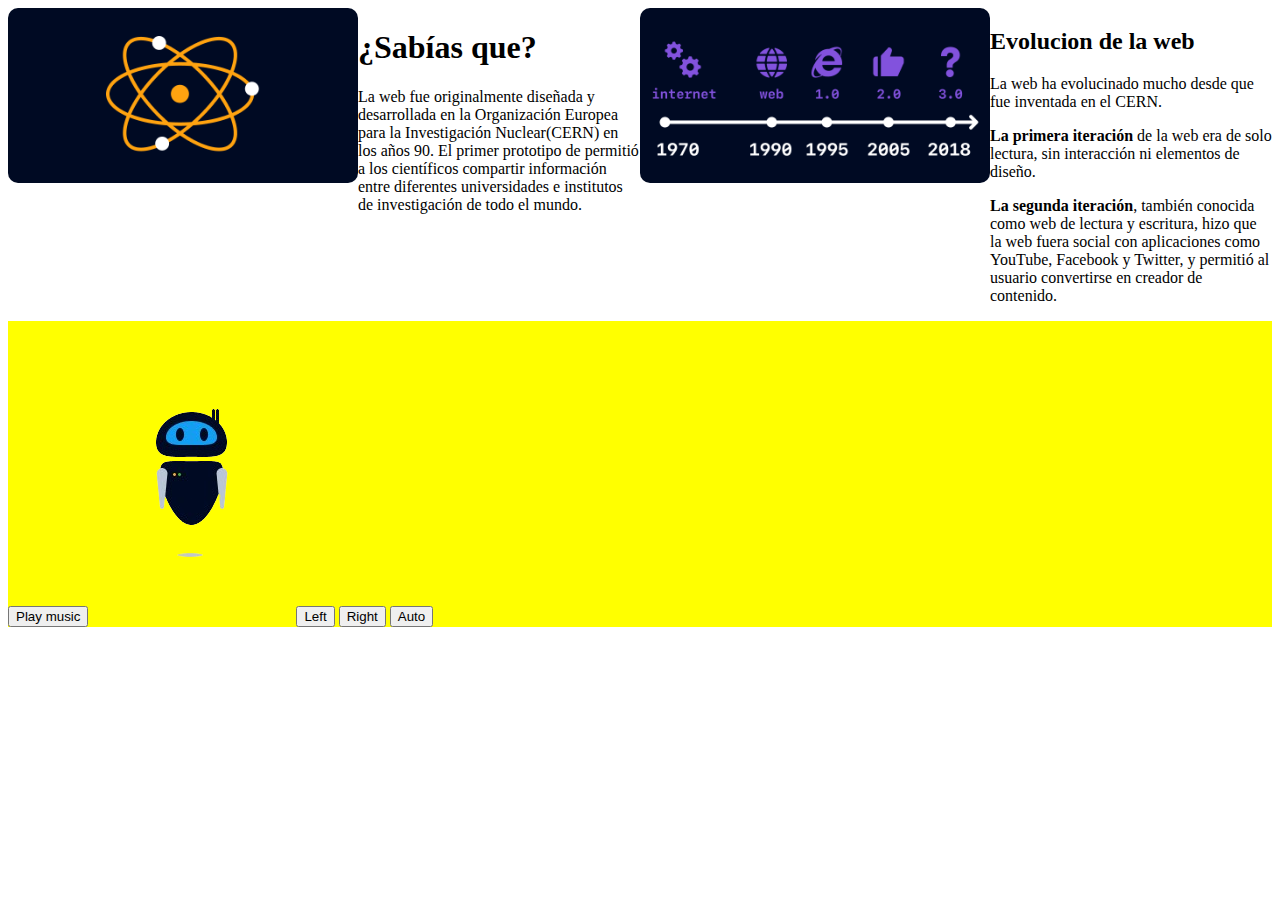
==== web/index.html @ 0d3b0c21 "first commit" ====
<!DOCTYPE html>
<html lang="en">
  <head>
    <meta charset="UTF-8" />
    <meta name="viewport" content="width=device-width, initial-scale=1.0" />
    <title>Document</title>
    <link rel="stylesheet" href="styles.css" />
    <script defer src="app.js"></script>
  </head>
  <body>
    <header></header>
    <main>
      <article>
        <div class="container">
          <section class="column">
            <img src="img/atom.webp" width="350px" alt="atom" />
            <div>
              <h1>¿Sabías que?</h1>
              <p>
                La web fue originalmente diseñada y desarrollada en la
                Organización Europea para la Investigación Nuclear(CERN) en los
                años 90. El primer prototipo de permitió a los científicos
                compartir información entre diferentes universidades e
                institutos de investigación de todo el mundo.
              </p>
            </div>
          </section>

          <section class="column">
            <img src="img/evolution.webp" width="350px" alt="timeline" />

            <div>
              <h2>Evolucion de la web</h2>
              <p>
                La web ha evolucinado mucho desde que fue inventada en el CERN.
              </p>
              <p>
                <b>La primera iteración</b> de la web era de solo lectura, sin
                interacción ni elementos de diseño.
              </p>
              <p>
                <b>La segunda iteración</b>, también conocida como web de
                lectura y escritura, hizo que la web fuera social con
                aplicaciones como YouTube, Facebook y Twitter, y permitió al
                usuario convertirse en creador de contenido.
              </p>
            </div>
          </section>
        </div>

        <div id="disco">
          <button id="play">Play music</button>
          <img src="img/robot-c.png" alt="robot" id="robot" />
          <button id="left">Left</button>
          <button id="right">Right</button>
          <button id="auto">Auto</button>
        </div>
      </article>
    </main>
    <footer></footer>
  </body>
</html>
---- web/styles.css ----
.container {
  display: grid;
  grid-template-columns: 1fr 1fr;
}

.column {
  display: grid;
  grid-template-columns: 1fr 1fr;
}
img {
  border-radius: 10px;
}

#disco {
  background-color: #ffff00;
}
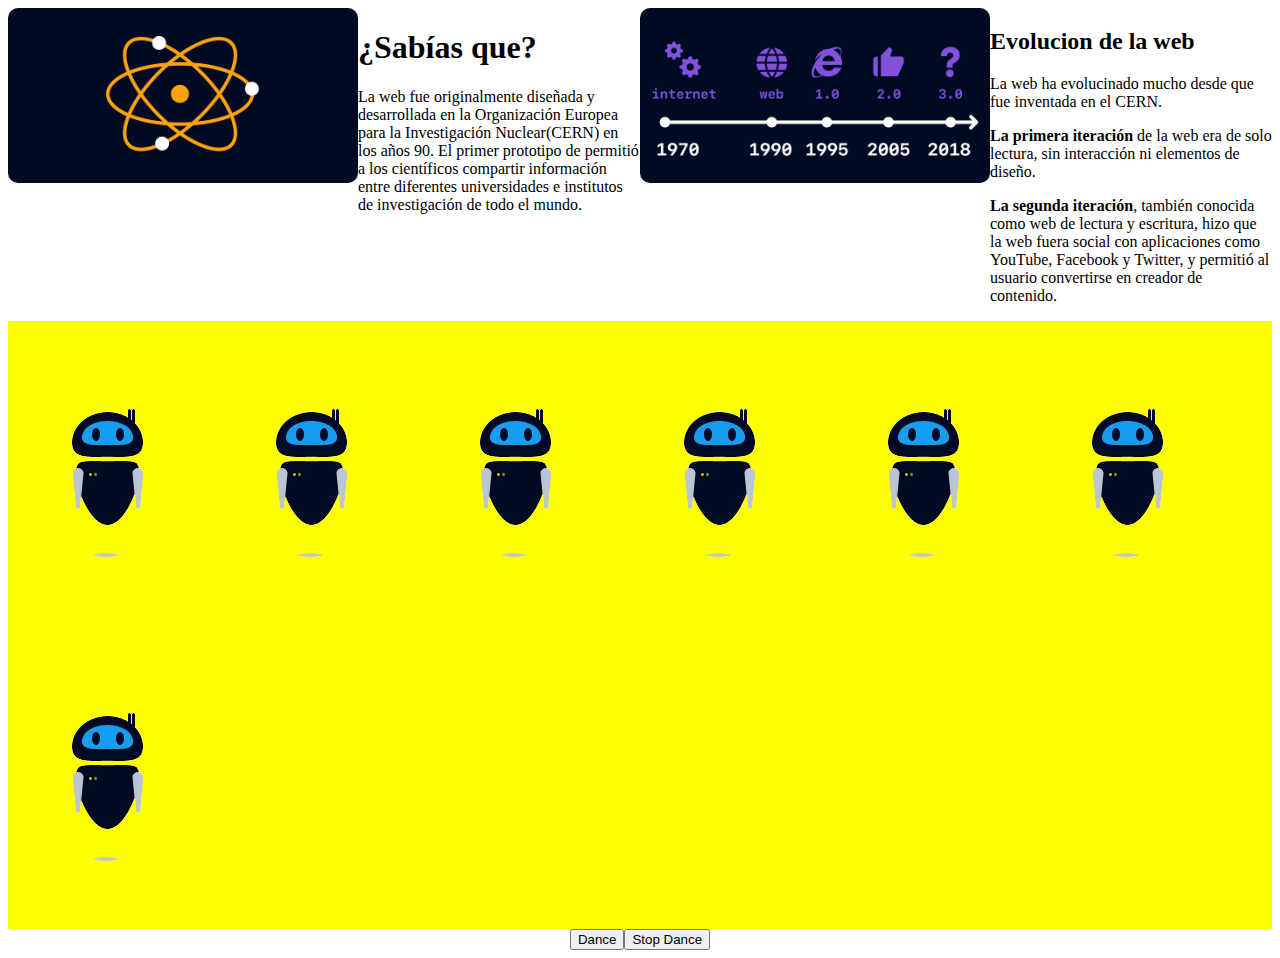
==== commit c399545a: "Evolution" ====
--- a/web/index.html
+++ b/web/index.html
@@ -49,11 +49,21 @@
         </div>
 
         <div id="disco">
-          <button id="play">Play music</button>
+          <!--           <button id="play">Play music</button> -->
           <img src="img/robot-c.png" alt="robot" id="robot" />
-          <button id="left">Left</button>
-          <button id="right">Right</button>
-          <button id="auto">Auto</button>
+          <img src="img/robot-c.png" alt="robot" id="robot1" />
+          <img src="img/robot-c.png" alt="robot" id="robot2" />
+          <img src="img/robot-c.png" alt="robot" id="robot3" />
+          <img src="img/robot-c.png" alt="robot" id="robot4" />
+          <img src="img/robot-c.png" alt="robot" id="robot5" />
+          <img src="img/robot-c.png" alt="robot" id="robot6" />
+
+          <!--           <button id="left">Left</button>
+          <button id="right">Right</button> -->
+        </div>
+        <div class="buttons">
+          <button id="auto">Dance</button>
+          <button id="buttonStopDance">Stop Dance</button>
         </div>
       </article>
     </main>
--- a/web/styles.css
+++ b/web/styles.css
@@ -14,3 +14,8 @@
 #disco {
   background-color: #ffff00;
 }
+
+.buttons {
+  display: flex;
+  justify-content: center;
+}
